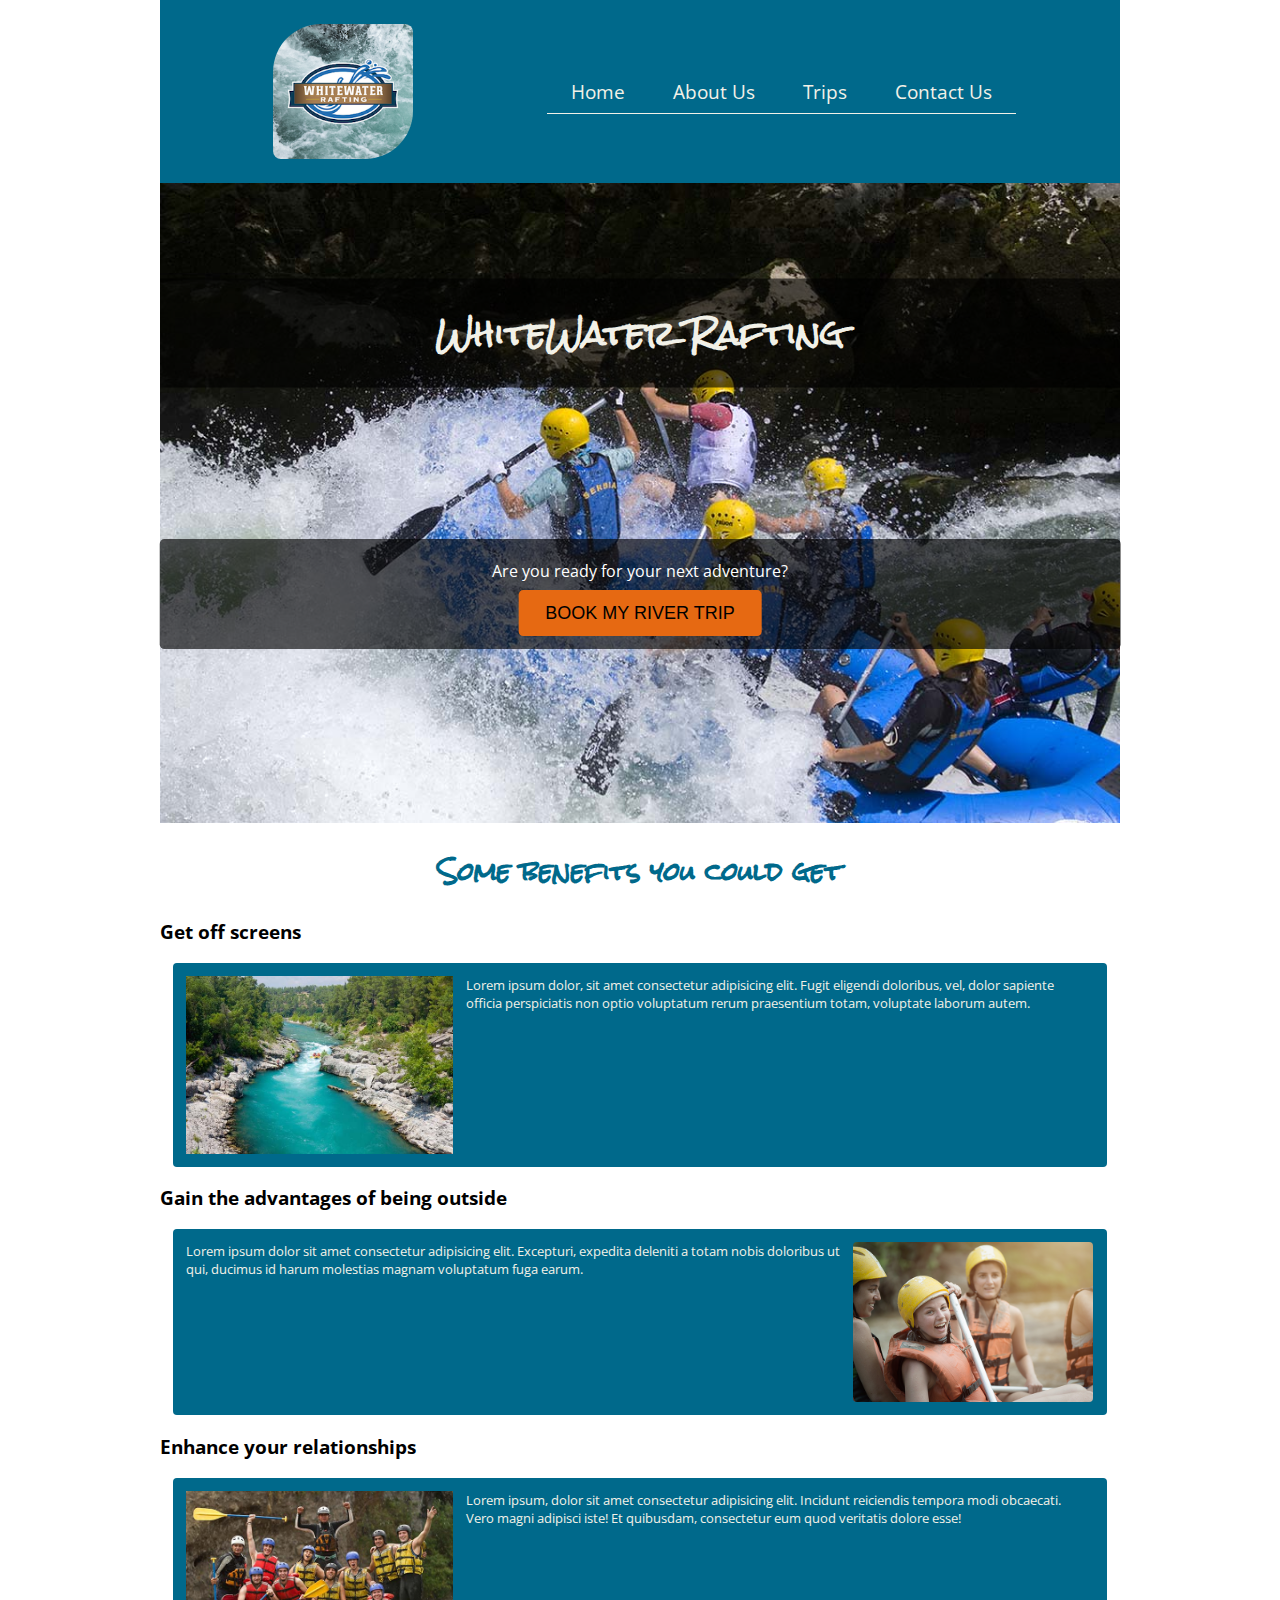
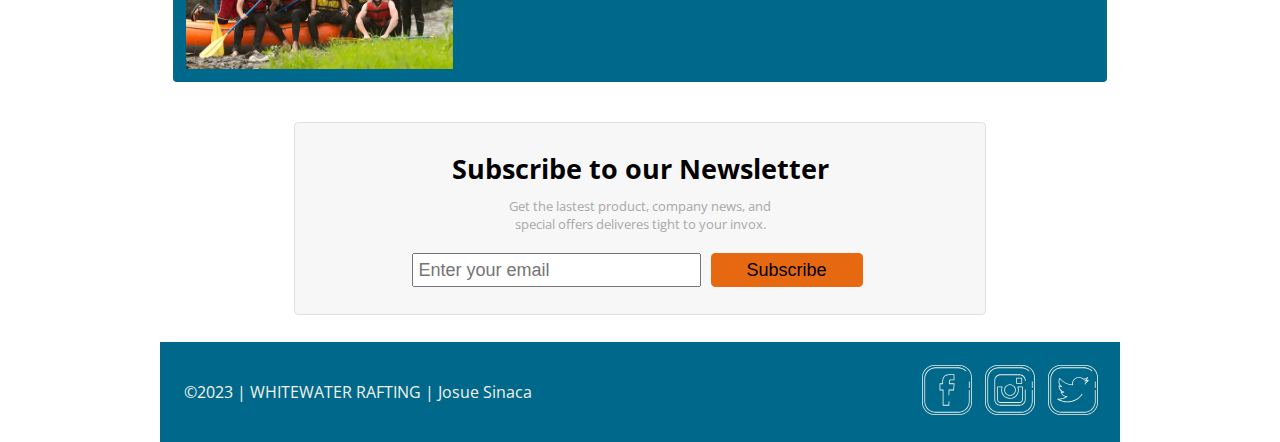
==== wwr/index.html @ 5f560370 "Final" ====
<!DOCTYPE html>
<html lang="en-US">
    <head>
        <meta charset="utf-8">
        <meta name="viewport" content="width=device-width, initial-scale=1.0">
        <title>WhiteWater Rafting | Home</title>
        <meta name="description" content="Home Page">
        <meta name="author" content="Josue Sinaca">
        <link rel="stylesheet" href="styles/rafting.css">
    </head>
    <body>
        <header>
            <img src="images/logo.png" alt="Logo">
            <nav>
                <a href="index.html">Home</a>
                <a href="about.html">About Us</a>
                <a href="trips.html">Trips</a>
                <a href="contact.html">Contact Us</a>
            </nav>
        </header>
        <main>
            <div class="hero">
                <img src="images/rafting63_1024.jpg" alt="hero">
                <h1>WhiteWater Rafting</h1>
                <article class="book home-bn">
                    <!-- <img src="images/rafting59_600.jpg" alt="happy customer"> -->
                    <p>Are you ready for your next adventure?</p>
                    <button onclick="window.location='/contact.html'">BOOK MY RIVER TRIP</button>
                </article>
            </div>
            
            <section class="home-advantages">
                <h2 class="h2-style">Some benefits you could get</h2>
                <div>
                    <h3>Get off screens</h3>
                    <figure>
                        <img src="images/rafting58_600.jpg" alt="Rafting">
                        <figcaption>Lorem ipsum dolor, sit amet consectetur adipisicing elit. Fugit eligendi doloribus, vel, dolor sapiente officia perspiciatis non optio voluptatum rerum praesentium totam, voluptate laborum autem.</figcaption>
                    </figure>
                    <h3>Gain the advantages of being outside</h3>
                    <div class="right">
                        <figure>
                            <figcaption>Lorem ipsum dolor sit amet consectetur adipisicing elit. Excepturi, expedita deleniti a totam nobis doloribus ut qui, ducimus id harum molestias magnam voluptatum fuga earum.</figcaption>
                            <img src="images/rafting21_600_(1).png" alt="People carring inflatable raft">
                        </figure>
                    </div>
                    <h3>Enhance your relationships</h3>
                    <figure>
                        <img src="images/rafting59_600.jpg" alt="Little Colorado">
                        <figcaption>Lorem ipsum, dolor sit amet consectetur adipisicing elit. Incidunt reiciendis tempora modi obcaecati. Vero magni adipisci iste! Et quibusdam, consectetur eum quod veritatis dolore esse!</figcaption>
                    </figure>
                </div>
            </section>

            <form class="newsletter">
                <!-- <h2>Sent us a message</h2> -->
                <fieldset>
                    <h2>Subscribe to our Newsletter</h2>
                    <p>
                        Get the lastest product, company news, and<br>special offers deliveres tight to your invox.
                    </p>
                    <div class="news-email">
                        <label class="format-item"><input type="email" id="user-email" name="user-email" placeholder="Enter your email"></label>
                        <button type="submit" value="Send Message">Subscribe</button>
                    </div>
                </fieldset>
            </form>
        </main>
        <footer>
            <p>
                &copy;2023 | WHITEWATER RAFTING | Josue Sinaca
            </p>
            <nav class="social-links">
                <a href="https://www.facebook.com/" target="_blank"> <img src="images/facebook-svgrepo-com.svg" alt="Facebook"></a>
                <a href="https://www.instagram.com/" target="_blank"> <img src="images/instagram-svgrepo-com.svg" alt="Instagram"></a>
                <a href="https://twitter.com/" target="_blank"> <img src="images/twitter-svgrepo-com.svg" alt="Twitter"></a>
            </nav>
        </footer>
    </body>
</html>
---- wwr/styles/rafting.css ----
@import url('https://fonts.googleapis.com/css2?family=Open+Sans&family=Rock+Salt&display=swap');
/* font-family: 'Open Sans', sans-serif;
font-family: 'Rock Salt', cursive; */
:root {
    --primary-color: #00698B;
    --secondary-color: #E66912;
    --accent1-color: #F2F1E8;
    --accent2-color: #050533;
    --heading-font: 'Rock Salt', cursive;
    --paragraph-font: 'Open Sans', sans-serif;
    --nav-background-color: #00698B;
    --nav-link-color: #000;
    --nav-hover-link-color: #E66912;
    --nav-hover-background-color: #fff;
}
body {
    max-width: 960px;
    font-family: var(--paragraph-font);
    padding: 0 20px;
    margin: 0 auto;
}
/* h1, h2, h3, h4, h5, h6 {
    color: var(--primary-color);
    font-family: var(--heading-font);
} */
header {
    padding: 1.5rem 0; 
    background-color: var(--nav-background-color);
    display: grid;
    justify-items: center;
    align-items: center;
    justify-content: space-evenly;
}
header > img {
    grid-column: 2/3;
    grid-row: 1/2;
    border-radius: 3em .5em;
    width: 70%;
}
p {
    padding: .5em;
    margin: 0;
}
header nav {
    grid-column: 3/7;
    /* background-color: var(--accent1-color); */
    font-size: 1.2rem;
    display: flex;
    flex: 1 1 100%;
    
}
header nav a {
    display: block;
    text-decoration: none;
    padding: .5rem 1.5rem;
    border-bottom: var(--accent1-color) solid .5px;
    text-align: center;
}
header nav a:link, header nav a:visited, .wf {
    color: var(--accent1-color)
}
header nav a:hover {
    color: var(--nav-hover-link-color);
    background-color: var(--nav-hover-background-color);
    border-radius: .25em;
    border: none;
}
div.hero {
    position: relative;
}
h1, article {
    position: absolute;
}
h1 {
    color: var(--accent1-color);
    top: 20%;
    left: 50%;
    transform: translate(-50%, -50%);
    background: #0000009e;
    padding: 1rem 0;
    width: 100%;
    text-align: center;
    font-family: var(--heading-font);
}
article {
    color: var(--accent1-color);
    top: 60%;
    left: 50%;
    transform: translate(-50%, -40%);
    border-radius: .3em;
    background-color: #00688b97;
    padding: .8rem;
    box-shadow: 0 0 4px var(--nav-background-color);
    width: 90%;
}
article p {
    color: var(--nav-hover-background-color);
}
.hero > img {
    display: block;
    width: 100%;
    height: auto;
}
article > img {
    display: block;
    float: right;
    width: 150px;
    height: auto;
}
nav a img {
    width: 50px;
    padding: .4rem;
}
footer {
    display: grid;
    background-color: var(--nav-background-color);
    padding: 1rem;
    grid-template-columns: 1fr 1fr;
    align-items: center;
}
footer nav {
    display: flex;
}
footer p {
    /* grid-column: 1/2; */
    color: var(--accent1-color);
    align-content: center;
}
footer nav a {
    text-decoration: none;
}
footer nav {
    /* grid-column: 2/4; */
    justify-self: right;
}
.history > img {
    width: 100%;
    height: auto;
    float: right;
    justify-self: center;
    align-self: center;
}
.history, .adventure, .our-team, #contact, .format-item, .newsletter, .news-email, .home-advantages figure, .right figure{
    display: grid;
}
.history {
    align-content: center;
}
.history h2, .adventure h2 {
    grid-row: 1;
    grid-column: 1/4;
    text-align: center;
    margin-bottom: 0;
}
.history img {
    grid-row: 2/3;
    grid-column: 2/3;
}
.history .p-1 {
    grid-column: 1/2;
    grid-row: 2/3;
    padding: 1em;
    margin-top: 0;
}
.history .p-2 {
    grid-column: 3/4;
    grid-row: 2/3;
    padding: 1em;
    margin-top: 0;
}
.adventure div {
    display: flex;
}
figure img {
    max-width: 100%;
    height: auto;
    border-radius: .3em;
}
figure {
    margin: 1em;
    color: var(--accent1-color);
    /* opacity: .8; */
    font-size: small;
    background-color: var(--nav-background-color);
    border-radius: .3em;
}
figcaption {
    padding: 0 1em .5em ;
}
.our-team h2, .h2-style {
    grid-row: 1;
    grid-column: 1/4;
    margin-bottom: 0;
    justify-self: center;
    color: var(--primary-color);
    font-family: 'Rock Salt', cursive;
}
.our-team div {
    display: flex;
}
#grid {
    display: grid;
    grid-template-columns: 2fr 1fr;
    margin: 1em 9rem 1em 2em;
}
form, #contact {
    margin: 0 .5em;
    display: grid;
    grid-template-rows: auto 1fr;
    grid-template-columns: 2fr;
}
fieldset {
    display: grid;
    gap: .6em;
    background-color: #f7f7f7;
    border: 1px solid #dfdfdf;
    border-radius: .25em;
    padding: 1rem;
    font-size: large;
}
.circle {
    margin: .05em 0;
}
input, textarea {
    padding: .25em;
    font-size: large;
    /* margin: .25em .25em ; */
}
input[type="radio"] {
    transform: scale(1.5);
    width: 1.25em;
    margin: .5em;
}
button {
    display: grid;
    /* margin: .5em; */
    padding: .7em 1.5em;
    font-size: large;
    border: none;
    background-color: #3b3b3b;
    color: #dfdfdf;
    border-radius: .25em;
    justify-content: left;
}
button:hover {
    background-color: var(--primary-color);
    color: var(--accent1-color);
    cursor: pointer;
}
#company-info {
    border: 1px solid #dfdfdf;
    background-color: #f7f7f7;
    border-radius: .25em;
    padding: 1em;
    justify-self: flex-start;
}
iframe {
    margin: 1em 0;
}
.caps {
    /* display:none; */
}
.figcaption:hover .caps {
    display: block;
}
.adventure {
    border-top: 1px solid var(--accent1-color);
    margin: 0 1rem ;
}
.book {
    display: grid;
    grid-template-columns: 1fr;
    justify-items: center;
    margin: 1rem auto;
}
.book p {
    text-align: center;
}
#book-button {
    padding: 1.5rem 4rem;
    margin-top: .5rem;
}
table {
    border: 0;
    border-collapse: collapse;
    margin: 2rem auto;
}
th {
    background-color: #f0f0f0;
    border-collapse: collapse;
}
td, th {
    border-bottom: 1px solid #f0f0f0;
    padding: 0.4em 1rem;
}
.newsletter {
    /* padding: 1em; */
}
.newsletter fieldset {
    text-align: center;
    margin: 1.5em 7em;
    padding: 0 6em;
}
fieldset h2 {
    margin: 1em 0 0;
}
fieldset p {
    padding: 0;
    font-size: small;
    color: #a8a8a8;
}
.news-email {
    gap: .25em;
    margin: .5em;
    margin-bottom: 1.5em;
}
.news-email label{
    grid-column: 1/5;
}
.news-email button{
    grid-column: 5/6;
    padding: .35em 2em;
    text-align: center;
    align-self: center;
    justify-self: center;
}
article {
    color: var(--accent1-color);
    top: 60%;
    left: 50%;
    transform: translate(-50%, -40%);
    border-radius: .3em;
    background-color: #00688b97;
    padding: .8rem;
    box-shadow: 0 0 4px var(--nav-background-color);
    width: 90%;
}
.home-bn {
    background-color: #030303a5;
    border: none;
    box-shadow: none;
    width: 97.4%;
}
.home-bn button, .news-email button, #book-button, button {
    background-color: #E66912;
    color: #000;
}
.home-bn button:hover, .news-email button:hover, #book-button:hover, button:hover {
    background-color: #00698B;
    color: #fff;
}
.wf {
    text-decoration: none;
}
.home-advantages figure{
    grid-template-columns: .4fr 1fr ;
}
.right figure{
    grid-template-columns: 1fr .4fr;
}
.home-advantages img {
    padding: 1em;
}
.home-advantages figcaption {
    text-align: left;
    margin: 1em;
}
.right figcaption {
    padding: 0;
    margin-right: 0;
}
.right img {
    width: 90%;
    padding: 0;
    margin: 1em;
    
}
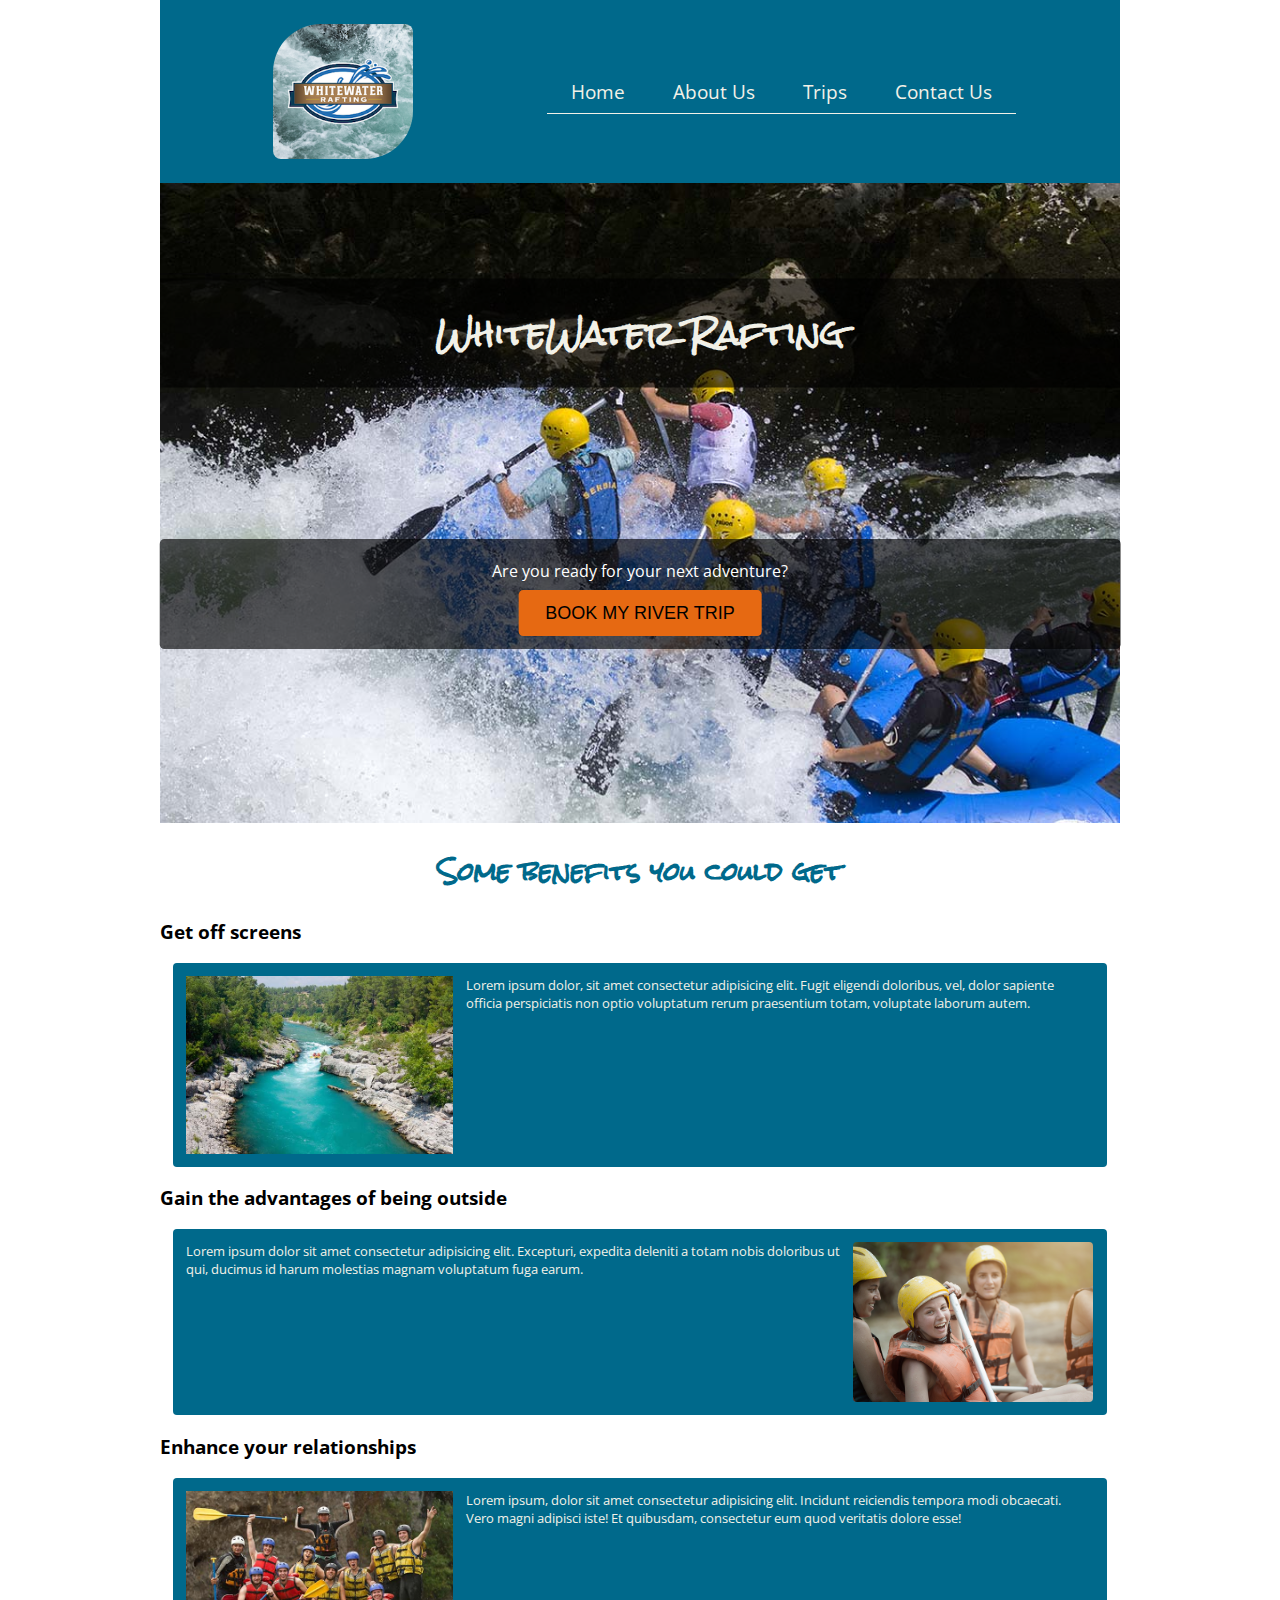
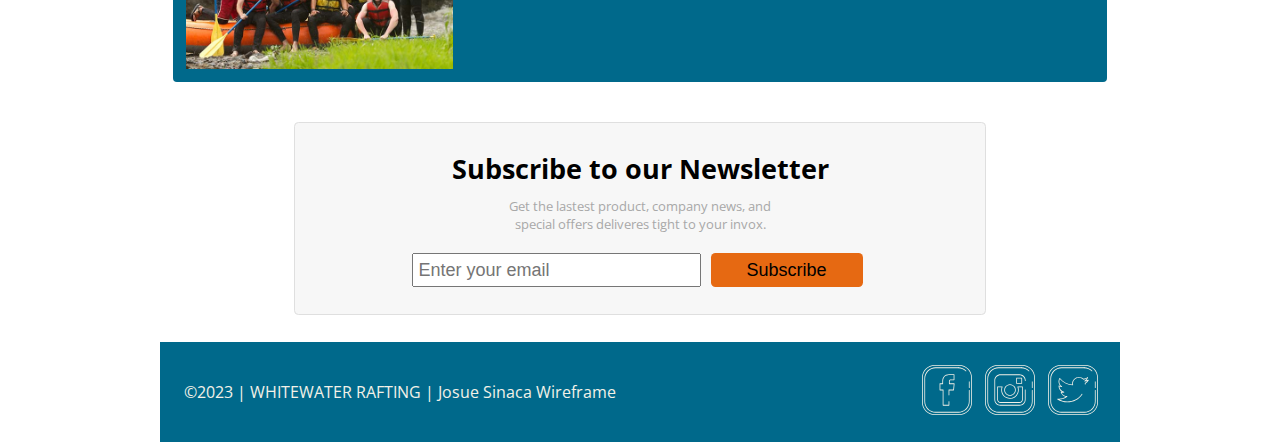
==== commit 456ce44e: "wireframe" ====
--- a/wwr/index.html
+++ b/wwr/index.html
@@ -68,7 +68,9 @@
         </main>
         <footer>
             <p>
-                &copy;2023 | WHITEWATER RAFTING | Josue Sinaca
+                <!-- &copy;2023 | WHITEWATER RAFTING | Josue Sinaca -->
+                &copy;2023 | WHITEWATER RAFTING | Josue Sinaca <a class="wf" href="/images/home.PNG" target="_blank">Wireframe</a>
+
             </p>
             <nav class="social-links">
                 <a href="https://www.facebook.com/" target="_blank"> <img src="images/facebook-svgrepo-com.svg" alt="Facebook"></a>
